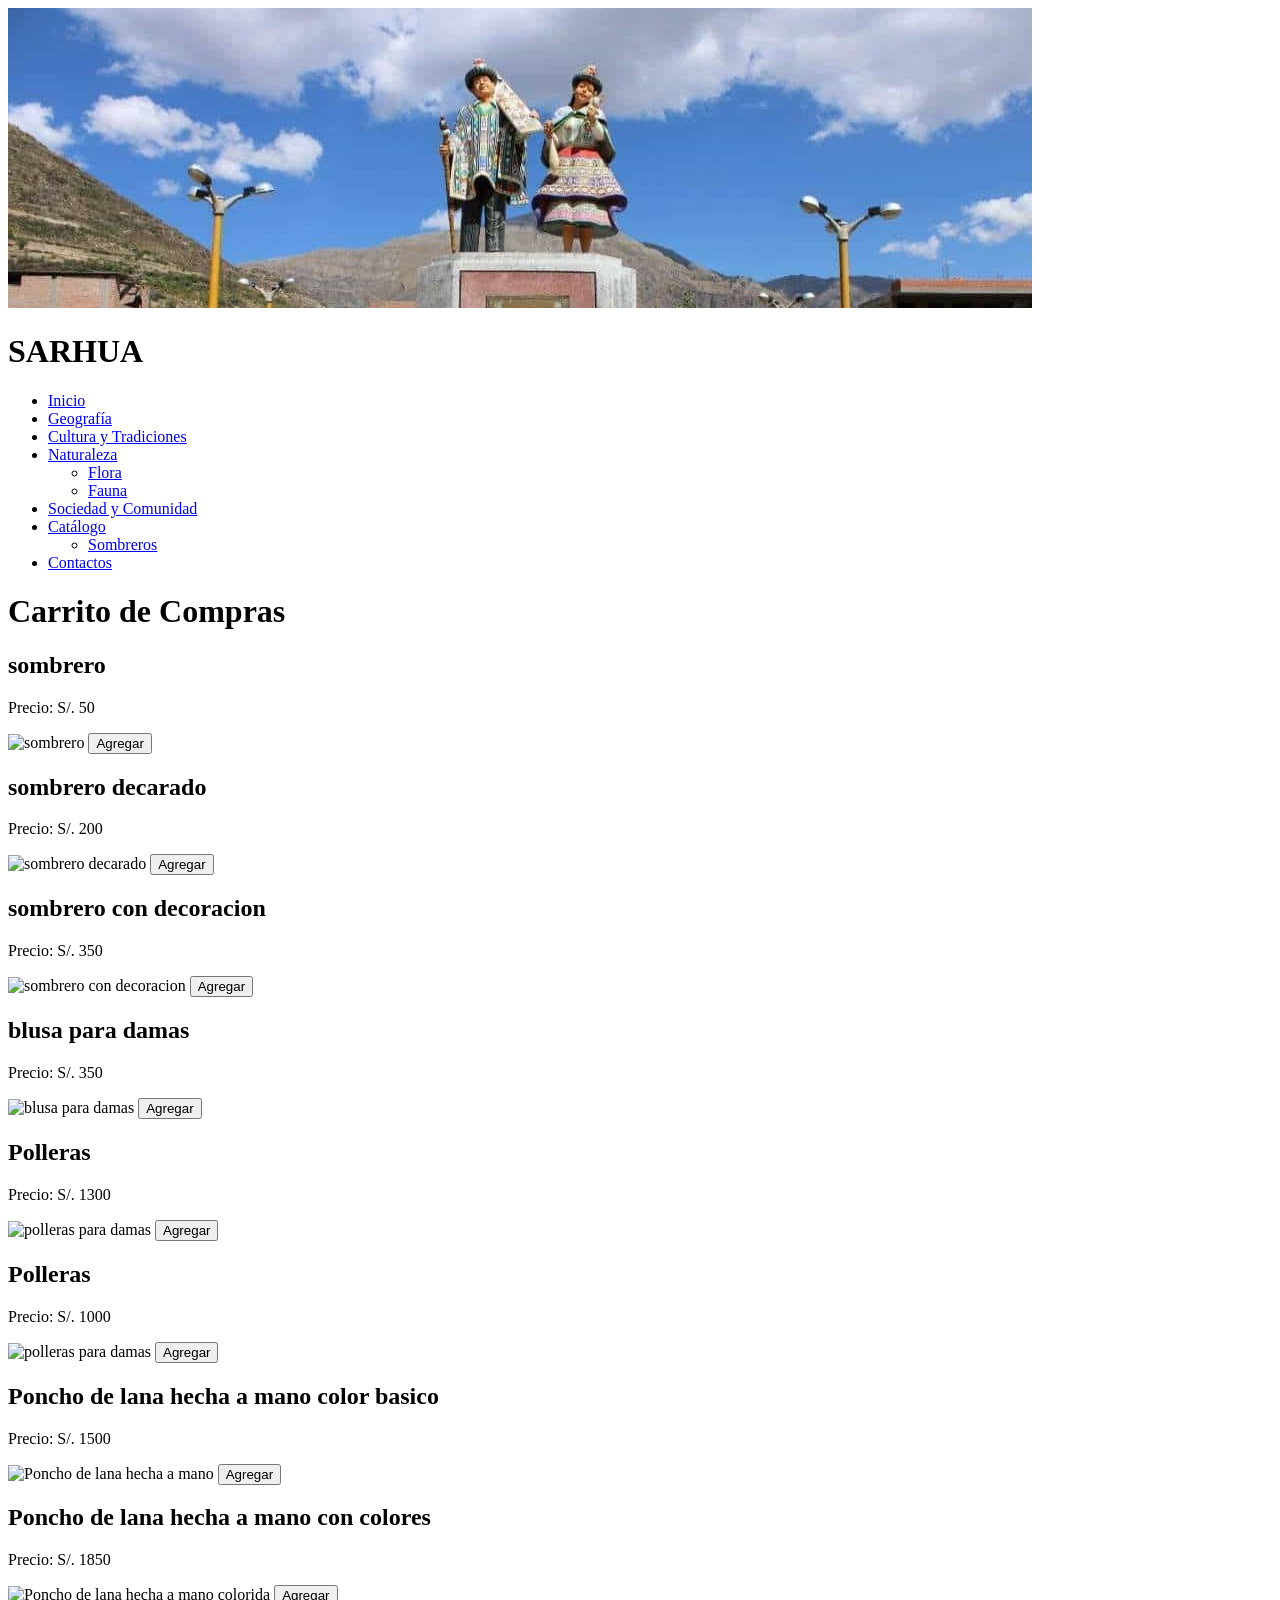
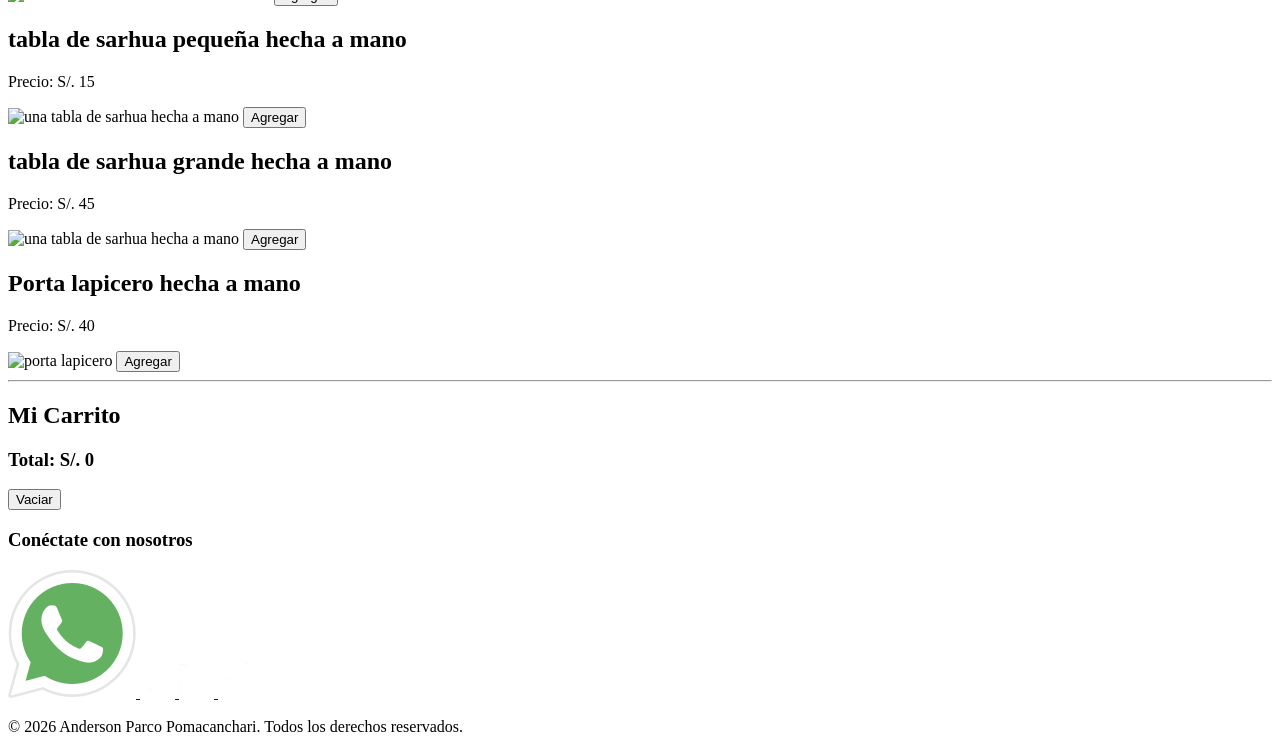
==== Catalogo.html @ 90de2fb7 "Add files via upload" ====
<!DOCTYPE html>
<html lang="en">

<head>
    <meta charset="UTF-8">
    <meta name="viewport" content="width=device-width, initial-scale=1.0">
    <title>Catalogo</title>
    <link rel="stylesheet" href="Styles.css">
</head>

<body>
    <header class="portada_principal">

        <img src="carpeta_img/2-1.jpg" class="contenedor_imagen" alt="este es una imagen de sarhua">
        <h1 class="logo">SARHUA</h1>

        <nav class="menu_principal">
            <ul>
                <li><a href="index.html">Inicio</a></li>

                <li><a href="Geografia.html">Geografía</a></li>

                <li><a href="Cultura.html">Cultura y Tradiciones</a></li>

                <li>
                    <a href="Naturaleza.html">Naturaleza</a>
                    <ul>
                        <li><a href="Flora.html">Flora</a></li>
                        <li><a href="Fauna.html">Fauna</a></li>
                    </ul>
                </li>

                <li><a href="Sociedad.html">Sociedad y Comunidad</a></li>

                <li>
                    <a href="Catalogo.html">Catálogo</a>
                    <ul>
                        <li><a href="#">Sombreros</a></li>
                    </ul>
                </li>

                <li><a href="Contactos.html">Contactos</a></li>
            </ul>
        </nav>
    </header>

    <main class="tienda-principal">

        <h1 class="tienda-titulo">Carrito de Compras</h1>

        <div class="tienda-productos-caja">
            <div class="tienda-item">
                <h2 class="tienda-item-titulo">sombrero</h2>
                <p class="tienda-item-precio">Precio: S/. 50</p>
                <img src="https://encrypted-tbn0.gstatic.com/images?q=tbn:ANd9GcToacn9F96Wwg-XxIBnJB0-ynVXjc0Q0ilkTcF_EnHjqpcCZvmZ0ndidxGx&s=10"
                    alt="sombrero" class="tienda-item-imagen" width="200" height="200">

                <button class="tienda-btn-agregar" onclick="agregarProducto('sombrero',50)">Agregar</button>
            </div>
            <div class="tienda-item">
                <h2 class="tienda-item-titulo">sombrero decarado</h2>
                <p class="tienda-item-precio">Precio: S/. 200</p>
                <img src="https://scontent.flim6-2.fna.fbcdn.net/v/t39.30808-6/476454854_1174605004295160_7132451851736862658_n.jpg?stp=dst-jpg_tt6&cstp=mx2048x2048&ctp=s2048x2048&_nc_cat=109&_nc_map=urlgen_bucketless&ccb=1-7&_nc_sid=127cfc&_nc_eui2=AeFV6wKiCaFftaYK-6RVAyrIHXaFwGuV2hoddoXAa5XaGh-Xp5O-m1hLmlVKDJjOpTAqpwI8yzPPfC_LtPhgBBca&_nc_ohc=T0gS86bvZT8Q7kNvwGpLoYD&_nc_oc=Adq9Iiiqtvp1TXZ-H0YTaeNK4Ej5wh0RuYe-8_29Dt2wSiCxfKyYO1rFbF-U8BtsAso&_nc_zt=23&_nc_ht=scontent.flim6-2.fna&_nc_gid=CUmevHpXhCg6tJ_nYM1EKQ&_nc_ss=7b2a8&oh=00_AQBTzYtwsBDD5kg3PNBASsHOilq_6JtlxGZmVa4UePsDNw&oe=6A5260AC"
                    alt="sombrero decarado" class="tienda-item-imagen" width="200" height="200">

                <button class="tienda-btn-agregar" onclick="agregarProducto('sombrero decarado',200)">Agregar</button>
            </div>
            <div class="tienda-item">
                <h2 class="tienda-item-titulo">sombrero con decoracion</h2>
                <p class="tienda-item-precio">Precio: S/. 350</p>
                <img src="https://scontent.flim6-4.fna.fbcdn.net/v/t39.30808-6/476447582_1174605014295159_360466253356319409_n.jpg?stp=dst-jpg_tt6&cstp=mx2048x1651&ctp=s2048x1651&_nc_cat=111&_nc_map=urlgen_bucketless&ccb=1-7&_nc_sid=127cfc&_nc_eui2=AeGqTqp65nbf4LuSFoznSlQNG4LJifnZr_MbgsmJ-dmv8_8Ms-0jAdGxSYwpyFfhKAV9pVtoi-0hUOdiN9ExCDSt&_nc_ohc=bazWJ3O2mi4Q7kNvwHfLdHt&_nc_oc=Ado6LveXGSryKAzgcTj_joEvmxHeu8oxRBmFN9FmKf85eGs2TC3qspy6O78ykzTTAEU&_nc_zt=23&_nc_ht=scontent.flim6-4.fna&_nc_gid=hUo8W91TVZYnQs5roZemkA&_nc_ss=7b2a8&oh=00_AQCHcf6pwtWVqwkUkkMmHwfZn_443loMSt6iHfCamyb1Yw&oe=6A52309F"
                    alt="sombrero con decoracion" class="tienda-item-imagen" width="200" height="200">

                <button class="tienda-btn-agregar"
                    onclick="agregarProducto('sombrero con decoracion',350)">Agregar</button>
            </div>

            <div class="tienda-item">
                <h2 class="tienda-item-titulo">blusa para damas</h2>
                <p class="tienda-item-precio">Precio: S/. 350</p>
                <img src="https://encrypted-tbn0.gstatic.com/images?q=tbn:ANd9GcTQROg_suy8qdF_4w89K3_7_oy5KGQniar08bOYbD1tJqa_kpccEQSrEAUe&s=10"
                    alt="blusa para damas" class="tienda-item-imagen" width="200" height="200">
                <button class="tienda-btn-agregar" onclick="agregarProducto('blusa para damas',350)">Agregar</button>
            </div>

            <div class="tienda-item">
                <h2 class="tienda-item-titulo">Polleras</h2>
                <p class="tienda-item-precio">Precio: S/. 1300</p>
                <img src="https://ruraqmaki.pe/sites/default/files/styles/noticia_interna/public/noticias/imagenes/2022-11/297177890_3264771550448041_2635664569200305732_n.jpg?itok=XX9P4Nwy"
                    alt="polleras para damas" class="tienda-item-imagen" width="200" height="200">
                <button class="tienda-btn-agregar" onclick="agregarProducto('Polleras',1300)">Agregar</button>
            </div>
            <div class="tienda-item">
                <h2 class="tienda-item-titulo">Polleras</h2>
                <p class="tienda-item-precio">Precio: S/. 1000</p>
                <img src="https://encrypted-tbn0.gstatic.com/images?q=tbn:ANd9GcTHxwlmkzoIfBsHswK2GSEp_heNYSW2N0grGznjxcVul-tZ0OXmxX2HeS4&s=10"
                    alt="polleras para damas" class="tienda-item-imagen" width="200" height="200">
                <button class="tienda-btn-agregar" onclick="agregarProducto('Polleras',1000)">Agregar</button>
            </div>
            <div class="tienda-item">
                <h2 class="tienda-item-titulo">Poncho de lana hecha a mano color basico</h2>
                <p class="tienda-item-precio">Precio: S/. 1500</p>
                <img src="https://s1.img.bidsquare.com/item/xl/2948/2948217.jpeg" alt="Poncho de lana hecha a mano"
                    class="tienda-item-imagen" width="200" height="200">
                <button class="tienda-btn-agregar"
                    onclick="agregarProducto('Poncho de lana hecha a mano',1500)">Agregar</button>
            </div>
            <div class="tienda-item">
                <h2 class="tienda-item-titulo">Poncho de lana hecha a mano con colores</h2>
                <p class="tienda-item-precio">Precio: S/. 1850</p>
                <img src="https://huancaraylla.com.pe/wp-content/uploads/2022/05/sarhua-9.jpg"
                    alt="Poncho de lana hecha a mano colorida " class="tienda-item-imagen" width="200" height="200">
                <button class="tienda-btn-agregar"
                    onclick="agregarProducto('Poncho de lana hecha a mano con colores',1850)">Agregar</button>
            </div>

            <div class="tienda-item">
                <h2 class="tienda-item-titulo">tabla de sarhua pequeña hecha a mano</h2>
                <p class="tienda-item-precio">Precio: S/. 15</p>
                <img src="https://encrypted-tbn0.gstatic.com/images?q=tbn:ANd9GcQKvAQxhR5iWsxptG2Pj4FKpXblm7XHjEcfxyAhYhX7-kyfnIpU0HU3P6s&s=10"
                    alt="una tabla de sarhua hecha a mano" class="tienda-item-imagen" width="200" height="200">
                <button class="tienda-btn-agregar"
                    onclick="agregarProducto('tabla de sarhua hecha a mano',15)">Agregar</button>
            </div>

            <div class="tienda-item">
                <h2 class="tienda-item-titulo">tabla de sarhua grande hecha a mano</h2>
                <p class="tienda-item-precio">Precio: S/. 45</p>
                <img src="https://encrypted-tbn0.gstatic.com/images?q=tbn:ANd9GcSk_BNDjy6UpvUL7_eSGYPRJveyFL2uMwJshcoxvtrbnT2bMSSMPzX_1Is&s=10"
                    alt="una tabla de sarhua hecha a mano" class="tienda-item-imagen" width="200" height="200">
                <button class="tienda-btn-agregar"
                    onclick="agregarProducto('tabla de sarhua grande hecha a mano',45)">Agregar</button>
            </div>

            <div class="tienda-item">
                <h2 class="tienda-item-titulo">Porta lapicero hecha a mano</h2>
                <p class="tienda-item-precio">Precio: S/. 40</p>
                <img src="https://sp-ao.shortpixel.ai/client/to_auto,q_glossy,ret_img,w_800,h_800/https://tablasdesarhua.com/wp-content/uploads/2020/12/ps001.jpg"
                    alt="porta lapicero " class="tienda-item-imagen" width="200" height="200">
                <button class="tienda-btn-agregar"
                    onclick="agregarProducto('Porta lapicero hecha a mano',40)">Agregar</button>
            </div>
        </div>

        <hr>


        <div class="tienda-carrito-seccion">
            <h2 class="tienda-titulo">Mi Carrito</h2>

            <ul id="listaCarrito" class="tienda-lista"></ul>

            <h3 class="tienda-titulo">Total: S/. <span id="total">0</span></h3>
            <button class="tienda-btn-vaciar" onclick="vaciarCarrito()">Vaciar</button>
        </div>

    </main>

    <script src="script.js"></script>

    <footer class="pie-pagina">
        <div class="contenedor-footer">
            <h3>Conéctate con nosotros</h3>

            <div class="redes-sociales">
                <!-- WhatsApp -->
                <a href="https://wa.me/51932170932" target="_blank" class="icono-enlace">
                    <img src="carpeta_img/whatsaap2.jpg" alt="WhatsApp" class="icono-imagen">
                </a>

                <!-- Facebook -->
                <a href="https://facebook.com/anderson.parco.192010" target="_blank" class="icono-enlace">
                    <img src="carpeta_img/facebook.jpg" alt="Facebook" class="icono-imagen">
                </a>

                <!-- Instagram -->
                <a href="https://instagram.com/parco910" target="_blank" class="icono-enlace">
                    <img src="carpeta_img/instagran.jpg" alt="Instagram" class="icono-imagen">
                </a>

                <!-- TikTok -->
                <a href="https://tiktok.com/@parco_poma" target="_blank" class="icono-enlace">
                    <img src="carpeta_img/tiktok.jpg" alt="TikTok" class="icono-imagen">
                </a>
            </div>

            <p class="derechos">© 2026 Anderson Parco Pomacanchari. Todos los derechos reservados.</p>
        </div>
    </footer>

</body>

</html>
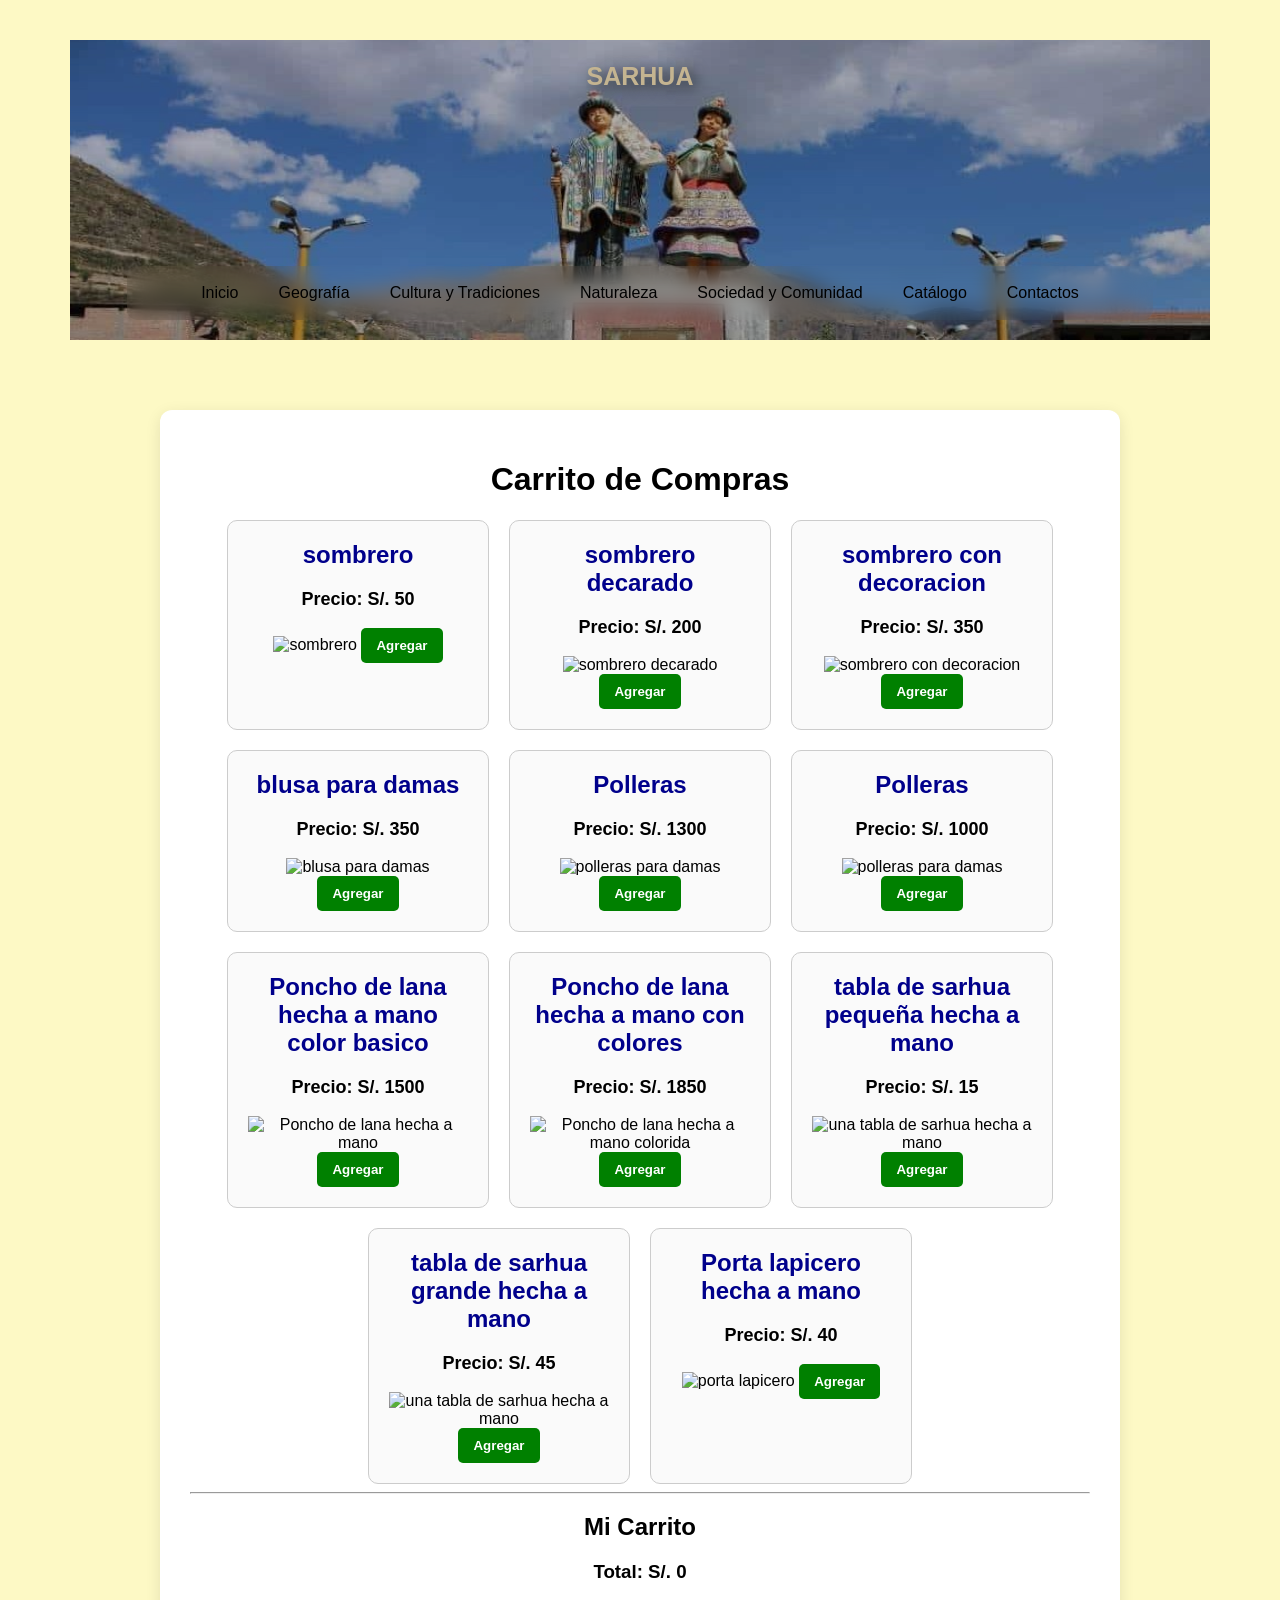
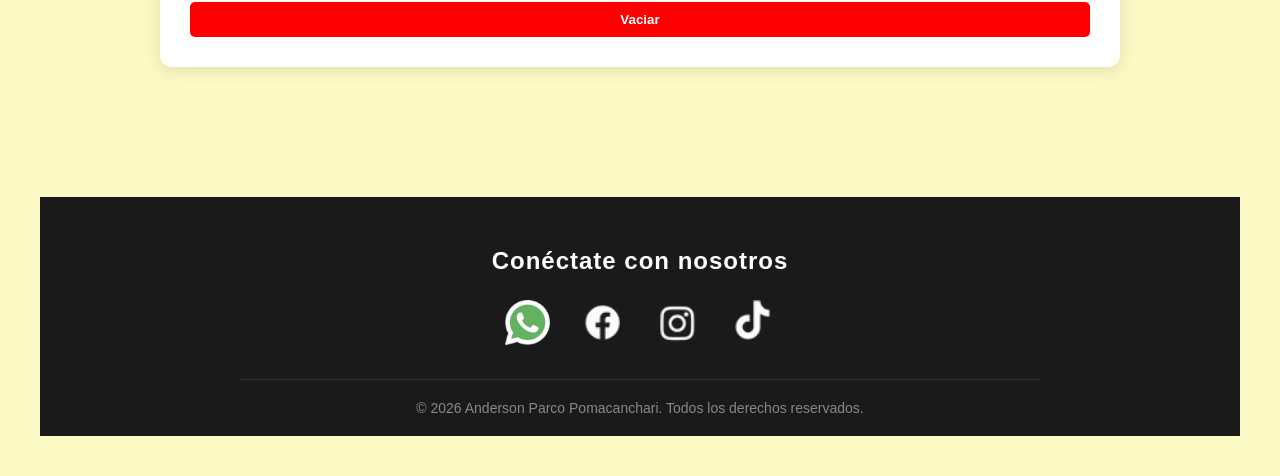
==== commit 2da44b1b: "Fix HTML encoding issues in Catalogo.html" ====
--- a/Catalogo.html
+++ b/Catalogo.html
@@ -5,7 +5,7 @@
     <meta charset="UTF-8">
     <meta name="viewport" content="width=device-width, initial-scale=1.0">
     <title>Catalogo</title>
-    <link rel="stylesheet" href="Styles.css">
+    <link rel="stylesheet" href="styles.css">
 </head>
 
 <body>
@@ -190,4 +190,4 @@
 
 </body>
 
-</html>+</html>
--- a/styles.css
+++ b/styles.css
@@ -0,0 +1,891 @@
+body {
+    background-color: rgb(253, 249, 197);
+    font-family: Arial, Helvetica, sans-serif;
+    justify-content: flex-start;
+    min-height: 100vh;
+    align-items: center;
+    display: flex;
+    gap: 30px;
+    padding: 40px;
+    flex-direction: column;
+    margin: 0;
+}
+
+.portada_principal {
+    position: relative;
+    background-color: rgb(65, 53, 38);
+    width: 95%;
+    margin: 0 auto;
+    border-radius: 20px;
+    line-height: 0;
+}
+
+.contenedor_imagen {
+    width: 100%;
+    height: 300px;
+    display: block;
+    filter: brightness(0.7);
+}
+
+.logo {
+    margin: 0;
+    position: absolute;
+    top: 12%;
+    left: 50%;
+    transform: translateX(-50%);
+    color: rgb(196, 180, 145);
+    font-size: 25px;
+    text-shadow: 4px 4px 15px rgba(0, 0, 0, 0.7);
+    text-align: center;
+    white-space: nowrap;
+}
+
+nav {
+    padding: 12px;
+    border-radius: 10px;
+    width: 90%;
+    display: flex;
+    justify-content: center;
+    backdrop-filter: blur(10px);
+    flex-wrap: wrap;
+    gap: 10px;
+    box-sizing: border-box;
+    position: absolute;
+    bottom: 20px;
+    left: 5%;
+}
+
+nav ul {
+    list-style: none;
+    margin: 0;
+    padding: 0;
+    display: inline-flex;
+}
+
+nav ul li {
+    position: relative;
+}
+
+nav ul li a {
+    display: block;
+    padding: 15px 20px;
+    color: #000000;
+    text-decoration: none;
+}
+
+nav ul li a:hover {
+    color: #000000;
+    background-color: #ffffff;
+}
+
+
+nav ul li ul {
+    display: none;
+    position: absolute;
+    background-color: #ffffff;
+    min-width: 150px;
+    top: 100%;
+    left: 0;
+    padding: 10px;
+    margin: 0;
+}
+
+nav ul li:hover ul {
+    display: block;
+}
+
+nav ul li ul li {
+    width: 100%;
+}
+
+nav ul li ul li a {
+    padding: 10px;
+    color: rgb(10, 10, 10);
+}
+
+nav ul li ul li a:hover {
+    background-color: #080808;
+    color: #ffffff;
+}
+
+/* Inicio */
+.landing-esquema-general {
+    font-family: Arial, Helvetica, sans-serif;
+    color: #333;
+    line-height: 1.6;
+}
+
+.landing-portada-magistral {
+    background-color: #1a1a1a; 
+    background-size: cover;
+    background-position: center;
+    color: white;
+    text-align: center;
+    padding: 120px 20px;
+    border-bottom: 5px solid #8b0000; 
+}
+
+.landing-portada-contenido {
+    max-width: 800px;
+    margin: 0 auto;
+}
+
+.landing-saludo {
+    display: block;
+    font-size: 22px;
+    color: #f39c12; 
+    letter-spacing: 4px;
+    text-transform: uppercase;
+    font-weight: bold;
+    margin-bottom: 15px;
+}
+
+.landing-titulo-gigante {
+    font-size: 65px;
+    margin: 0 0 20px 0;
+    text-shadow: 2px 2px 5px rgba(0,0,0,0.5);
+}
+
+.landing-subtitulo {
+    font-size: 22px;
+    font-family: "Times New Roman", Times, serif;
+    font-style: italic;
+    color: #e0e0e0;
+    margin-bottom: 40px;
+}
+
+.landing-boton-accion {
+    display: inline-block;
+    background-color: #8b0000;
+    color: white;
+    padding: 15px 40px;
+    font-size: 18px;
+    text-decoration: none;
+    font-weight: bold;
+    border-radius: 30px; 
+    transition: background 0.3s ease;
+}
+
+.landing-boton-accion:hover {
+    background-color: #600000;
+}
+
+.landing-seccion-mision {
+    background-color: #ffffff;
+    text-align: center;
+    padding: 80px 20px;
+    max-width: 900px;
+    margin: 0 auto;
+}
+
+.landing-mision-titulo {
+    font-size: 32px;
+    color: #1a1a1a;
+    margin-bottom: 25px;
+}
+
+.landing-mision-texto {
+    font-size: 20px;
+    color: #555;
+}
+
+.landing-grilla-opciones {
+    display: grid;
+    grid-template-columns: repeat(auto-fit, minmax(250px, 1fr));
+    gap: 30px;
+    padding: 0 40px 80px 40px;
+    max-width: 1200px;
+    margin: 0 auto;
+}
+
+.landing-tarjeta-item {
+    background-color: #fafafa;
+    border: 1px solid #eaeaea;
+    border-radius: 10px;
+    padding: 30px;
+    text-align: center;
+    transition: transform 0.3s ease, box-shadow 0.3s ease;
+}
+
+.landing-tarjeta-item:hover {
+    transform: translateY(-10px);
+    box-shadow: 0px 10px 20px rgba(0,0,0,0.1);
+}
+
+.landing-tarjeta-nombre {
+    font-size: 24px;
+    color: #8b0000;
+    margin-top: 0;
+    margin-bottom: 15px;
+}
+
+.landing-tarjeta-desc {
+    font-size: 16px;
+    color: #666;
+    margin-bottom: 25px;
+}
+
+.landing-tarjeta-btn {
+    background-color: #1a1a1a;
+    color: white;
+    border: none;
+    padding: 10px 20px;
+    border-radius: 5px;
+    cursor: pointer;
+    font-weight: bold;
+    transition: background 0.3s;
+}
+
+.landing-tarjeta-btn:hover {
+    background-color: #f39c12;
+    color: #1a1a1a;
+}
+
+.landing-franja-dato {
+    background-color: #8b0000;
+    color: white;
+    padding: 60px 20px;
+    text-align: center;
+}
+
+.landing-dato-interior {
+    max-width: 800px;
+    margin: 0 auto;
+}
+
+.landing-dato-resalte {
+    font-size: 32px;
+    color: #f39c12;
+    margin-top: 0;
+    margin-bottom: 20px;
+}
+
+.landing-dato-info {
+    font-size: 20px;
+    font-family: "Times New Roman", Times, serif;
+    font-style: italic;
+    margin: 0;
+}
+
+
+/* Cultura y Tradiciones */
+.cultura-premium-seccion {
+    background-color: #f0f4f8;
+    padding: 100px 20px;
+    font-family: Arial, Helvetica, sans-serif;
+}
+
+.cultura-premium-cabecera {
+    text-align: center;
+    max-width: 800px;
+    margin: 0 auto 60px auto;
+}
+
+.cultura-premium-titulo {
+    font-size: 46px;
+    color: #111;
+    margin-bottom: 20px;
+    font-weight: 800;
+}
+
+.cultura-premium-subtitulo {
+    font-size: 20px;
+    color: #666;
+    font-style: italic;
+    font-family: "Times New Roman", Times, serif;
+}
+
+.cultura-premium-cuadricula {
+    display: grid;
+    grid-template-columns: repeat(auto-fit, minmax(400px, 1fr));
+    gap: 40px;
+    max-width: 1300px;
+    margin: 0 auto;
+}
+
+.cultura-premium-tarjeta {
+    background: #ffffff;
+    border-radius: 20px;
+    position: relative;
+    box-shadow: 0 10px 30px rgba(0, 0, 0, 0.05);
+    transition: transform 0.4s ease, box-shadow 0.4s ease;
+    border: 1px solid rgba(0,0,0,0.02);
+    overflow: hidden;
+    display: flex;
+    flex-direction: column;
+}
+
+.cultura-premium-tarjeta:hover {
+    transform: translateY(-12px);
+    box-shadow: 0 20px 40px rgba(139, 0, 0, 0.1);
+}
+
+.cultura-premium-imagen-caja {
+    width: 100%;
+    height: 220px;
+    overflow: hidden;
+}
+
+.cultura-premium-imagen-caja img {
+    width: 100%;
+    height: 100%;
+    object-fit: cover;
+    transition: transform 0.5s ease;
+}
+
+.cultura-premium-tarjeta:hover .cultura-premium-imagen-caja img {
+    transform: scale(1.1);
+}
+
+.cultura-premium-imagen-caja.fondo-alterno {
+    background: linear-gradient(135deg, #2c3e50, #1a1a1a);
+}
+
+.cultura-premium-contenido {
+    padding: 40px 20px 25px 20px;
+    position: relative;
+    flex-grow: 1;
+}
+
+.cultura-premium-icono-caja {
+    position: absolute;
+    top: -30px;
+    left: 30px;
+    width: 60px;
+    height: 60px;
+    background: linear-gradient(135deg, #8b0000, #c41e3a);
+    color: white;
+    border-radius: 50%;
+    display: flex;
+    justify-content: center;
+    align-items: center;
+    font-size: 24px;
+    box-shadow: 0 8px 15px rgba(139, 0, 0, 0.3);
+    transition: transform 0.4s ease;
+}
+
+.cultura-premium-tarjeta:hover .cultura-premium-icono-caja {
+    transform: rotate(15deg) scale(1.1);
+}
+
+.cultura-premium-tema {
+    font-size: 24px;
+    color: #222;
+    margin-top: 0;
+    margin-bottom: 15px;
+    font-weight: 700;
+}
+
+.cultura-premium-tarjeta p {
+    font-size: 15px;
+    line-height: 1.6;
+    color: #555;
+    margin-bottom: 12px;
+}
+
+.cultura-premium-tarjeta p:last-child {
+    margin-bottom: 0;
+}
+
+
+/* Geografia */
+.contenedor1 {
+    display: flex;
+    align-items: flex-start; 
+    gap: 40px;              
+    background-color: #ffffff; 
+    padding: 40px;
+    border-radius: 12px;
+    box-shadow: 0px 10px 30px rgba(0, 0, 0, 0.08);
+    
+    max-width: 1200px;      
+    margin: 40px auto;       
+}
+
+.caja_img {
+    flex: 1;                
+    max-width: 500px;       
+}
+
+.caja_img img {
+    width: 100%;             
+    height: auto;
+    display: block;
+    border-radius: 8px;      
+    box-shadow: 0px 5px 15px rgba(0, 0, 0, 0.15); 
+    object-fit: cover;
+}
+
+.caja_texto {
+    flex: 1.2;            
+    font-family: "Times New Roman", Times, serif;
+    color: #333333;          
+}
+
+.caja_texto h2 {
+    text-align: left;
+    font-size: 28px;
+    font-family: Arial, sans-serif; 
+    color: #1a1a1a;
+    margin-top: 0;
+    margin-bottom: 20px;
+    padding-bottom: 10px;
+    border-bottom: 2px solid #8b0000; 
+    text-transform: uppercase;
+    letter-spacing: 1px;
+}
+
+.caja_texto p {
+    font-size: 18px;         
+    line-height: 1.8;        
+    text-align: justify;     
+    margin-top: 0;
+    margin-bottom: 20px;    
+}
+
+@media (max-width: 900px) {
+    .contenedor1 {
+        flex-direction: column; 
+        padding: 25px;
+        gap: 25px;
+    }
+    
+    .caja_img {
+        max-width: 100%;
+    }
+}
+.pie-foto {
+    font-size: 14px;       
+    color: #666666;            
+    text-align: center;       
+    margin-top: 12px;         
+    font-style: italic;        
+    font-family: Arial, sans-serif; 
+    padding: 0 10px;           
+}
+
+
+
+
+
+/* Catalogo*/
+.tienda-principal {
+    max-width: 900px;
+    margin: 40px auto;
+    background-color: white;
+    padding: 30px;
+    border-radius: 12px;
+    box-shadow: 0px 4px 15px rgba(0, 0, 0, 0.1);
+    font-family: Arial, Helvetica, sans-serif; 
+}
+
+.tienda-principal h1.tienda-titulo, 
+.tienda-principal h2.tienda-titulo, 
+.tienda-principal h3.tienda-titulo {
+    text-align: center;
+}
+
+.tienda-productos-caja {
+    display: flex;
+    gap: 20px;
+    justify-content: center;
+    flex-wrap: wrap; 
+}
+
+.tienda-item {
+    width: 220px;
+    background: #fafafa;
+    border: 1px solid #ccc;
+    border-radius: 10px;
+    padding: 20px;
+    text-align: center;
+}
+
+.tienda-item-titulo {
+    color: darkblue;
+    margin-top: 0;
+    font-size: 24px;
+}
+
+.tienda-item-precio {
+    font-size: 18px;
+    font-weight: bold;
+}
+
+.tienda-btn-agregar,
+.tienda-btn-vaciar,
+.tienda-btn-eliminar {
+    padding: 10px 15px;
+    border: none;
+    color: white;
+    cursor: pointer;
+    border-radius: 5px;
+    font-weight: bold;
+    transition: background 0.3s ease;
+}
+
+.tienda-btn-agregar {
+    background: green;
+}
+.tienda-btn-agregar:hover {
+    background: darkgreen;
+}
+
+.tienda-btn-vaciar {
+    background: red;
+    margin-top: 15px;
+    display: block;
+    width: 100%;
+}
+.tienda-btn-vaciar:hover {
+    background: darkred;
+}
+
+.tienda-lista {
+    list-style: none;
+    padding: 0;
+}
+
+.tienda-lista li {
+    background: #fafafa;
+    margin: 8px 0;
+    padding: 10px 15px;
+    border-radius: 5px;
+    border: 1px solid #ddd;
+}
+
+.tienda-btn-eliminar {
+    float: right;
+    background: crimson;
+    padding: 5px 10px;
+    margin-top: -5px; 
+}
+.tienda-btn-eliminar:hover {
+    background: darkred;
+}
+
+
+
+
+
+/* Comunidad y Sociedad */
+.comunidad-seccion {
+    background-color: #ffffff;
+    padding: 60px 20px;
+    font-family: Arial, sans-serif;
+}
+
+.comunidad-cabecera {
+    text-align: center;
+    margin-bottom: 40px;
+}
+
+.comunidad-titulo {
+    font-size: 38px;
+    color: #000000;
+    margin-bottom: 10px;
+}
+
+.comunidad-subtitulo {
+    font-size: 18px;
+    color: #555555;
+    font-style: italic;
+}
+
+.comunidad-contenedor {
+    display: flex;
+    justify-content: space-around;
+    max-width: 1100px;
+    margin: 0 auto;
+}
+
+.comunidad-texto-principal {
+    width: 45%;
+}
+
+.comunidad-texto-principal h3 {
+    font-size: 28px;
+    color: #8b0000;
+}
+
+.comunidad-texto-principal p {
+    font-size: 16px;
+    line-height: 1.6;
+    text-align: justify;
+}
+
+.comunidad-pilares {
+    display: flex;
+    justify-content: space-between;
+    margin-top: 30px;
+}
+
+.comunidad-pilar {
+    background-color: #f4f4f4;
+    padding: 15px;
+    width: 45%;
+    border-radius: 8px;
+    border-left: 5px solid #8b0000;
+}
+
+.comunidad-pilar i {
+    font-size: 24px;
+    color: #f39c12;
+    margin-bottom: 10px;
+}
+
+.comunidad-pilar h4 {
+    margin: 0 0 5px 0;
+    font-size: 18px;
+}
+
+.comunidad-imagen {
+    width: 45%;
+    position: relative;
+}
+
+.comunidad-imagen img {
+    width: 100%;
+    border-radius: 10px;
+    box-shadow: 3px 3px 10px gray;
+}
+
+.comunidad-recuadro-destacado {
+    background-color: #222222;
+    color: white;
+    padding: 20px;
+    border-radius: 10px;
+    position: absolute;
+    bottom: -20px;
+    left: -20px;
+    width: 260px;
+}
+
+.comunidad-recuadro-destacado h4 {
+    color: #f39c12;
+    margin-top: 0;
+    margin-bottom: 10px;
+}
+
+@media (max-width: 800px) {
+    .comunidad-contenedor {
+        flex-direction: column;
+        align-items: center;
+    }
+    
+    .comunidad-texto-principal {
+        width: 90%;
+        margin-bottom: 40px;
+    }
+
+    .comunidad-imagen {
+        width: 90%;
+        margin-bottom: 20px;
+    }
+    
+    .comunidad-recuadro-destacado {
+        position: static;
+        width: 100%;
+        margin-top: 15px;
+    }
+}
+
+
+/* Naturaleza */
+.naturaleza-seccion {
+    background-color: #f9f9f9;
+    padding: 60px 20px;
+    font-family: Arial, sans-serif;
+}
+
+.naturaleza-cabecera {
+    text-align: center;
+    margin-bottom: 40px;
+}
+
+.naturaleza-galeria {
+    display: grid;
+    grid-template-columns: repeat(auto-fit, minmax(250px, 1fr));
+    gap: 15px;
+    max-width: 1200px;
+    margin: 0 auto;
+}
+
+.galeria-item img {
+    width: 100%;
+    height: 200px;
+    object-fit: cover;
+    border-radius: 8px;
+    border: 2px solid white;
+    box-shadow: 2px 2px 5px gray;
+}
+
+.naturaleza-enlace {
+    text-align: center;
+    margin-top: 50px;
+}
+
+.naturaleza-boton {
+    display: inline-block;
+    background-color: #8b0000;
+    color: white;
+    padding: 15px 30px;
+    text-decoration: none;
+    border-radius: 5px;
+    font-weight: bold;
+}
+
+
+/* Flora */
+.naturaleza-tabla {
+    width: 90%;
+    margin: 40px auto;
+    border-collapse: collapse;
+    background-color: white;
+    box-shadow: 0 5px 15px rgba(0,0,0,0.1);
+}
+
+.naturaleza-tabla th, .naturaleza-tabla td {
+    padding: 20px;
+    text-align: center;
+    border-bottom: 1px solid #ddd;
+}
+
+.naturaleza-tabla th {
+    background-color: #8b0000;
+    color: white;
+}
+
+.naturaleza-tabla img {
+    width: 120px;
+    height: 80px;
+    object-fit: cover;
+    border-radius: 5px;
+}
+
+@media (max-width: 768px) {
+    .naturaleza-tabla { font-size: 14px; }
+    .naturaleza-tabla img { width: 80px; height: 60px; }
+}
+
+/* Contactos */
+.contacto-titulo {
+    font-size: 32px;
+    color: #000000;
+    margin-bottom: 10px;
+    text-align: center;
+}
+.contacto-parrafo{
+    text-align: center;
+}
+.contacto-seccion {
+    padding: 60px 20px;
+    background-color: #f4f4f4;
+    font-family: Arial, sans-serif;
+}
+
+.contacto-contenedor {
+    display: flex;
+    justify-content: space-between;
+    max-width: 1000px;
+    margin: 0 auto;
+}
+
+.quienes-somos, .formulario-contacto {
+    width: 45%;
+    background: white;
+    padding: 30px;
+    border-radius: 10px;
+    box-shadow: 0 4px 6px rgba(0,0,0,0.1);
+}
+
+.formulario-contacto input, 
+.formulario-contacto select, 
+.formulario-contacto textarea {
+    width: 100%;
+    padding: 12px;
+    margin: 10px 0;
+    border: 1px solid #ccc;
+    border-radius: 5px;
+    box-sizing: border-box;
+}
+
+.boton-enviar {
+    background-color: #8b0000;
+    color: white;
+    padding: 12px 20px;
+    border: none;
+    border-radius: 5px;
+    cursor: pointer;
+    font-weight: bold;
+    width: 100%;
+}
+
+.boton-enviar:hover {
+    background-color: #5d0000;
+}
+
+@media (max-width: 768px) {
+    .contacto-contenedor { flex-direction: column; }
+    .quienes-somos, .formulario-contacto { width: 90%; margin-bottom: 20px; }
+}
+
+
+
+/* Este es el derecho de autor */
+.pie-pagina {
+    width: 100%;
+    background-color: #1a1a1a; 
+    color: #ffffff;
+    padding: 50px 0 20px 0; 
+    box-sizing: border-box;
+    margin-top: 60px; 
+}
+
+.contenedor-footer {
+    max-width: 800px;
+    margin: 0 auto;
+    text-align: center;
+    display: flex;
+    flex-direction: column;
+    align-items: center;
+}
+
+.pie-pagina h3 {
+    margin: 0 0 25px 0;
+    font-size: 24px;
+    font-family: Arial, sans-serif; 
+    letter-spacing: 1px;
+}
+
+.redes-sociales {
+    display: flex;
+    justify-content: center;
+    gap: 30px;              
+    margin-bottom: 30px;
+}
+
+.icono-imagen {
+    width: 45px;
+    height: 45px;
+    object-fit: contain;
+    transition: all 0.3s ease; 
+}
+
+.icono-enlace:hover .icono-imagen {
+    transform: translateY(-8px) scale(1.15);
+    filter: drop-shadow(0px 8px 12px rgba(255, 255, 255, 0.3));
+}
+
+.icono-enlace {
+    text-decoration: none;
+}
+
+.derechos {
+    font-size: 14px;
+    color: #888888;
+    margin: 0;
+    width: 100%;
+    border-top: 1px solid #333333; 
+    padding-top: 20px; 
+}
